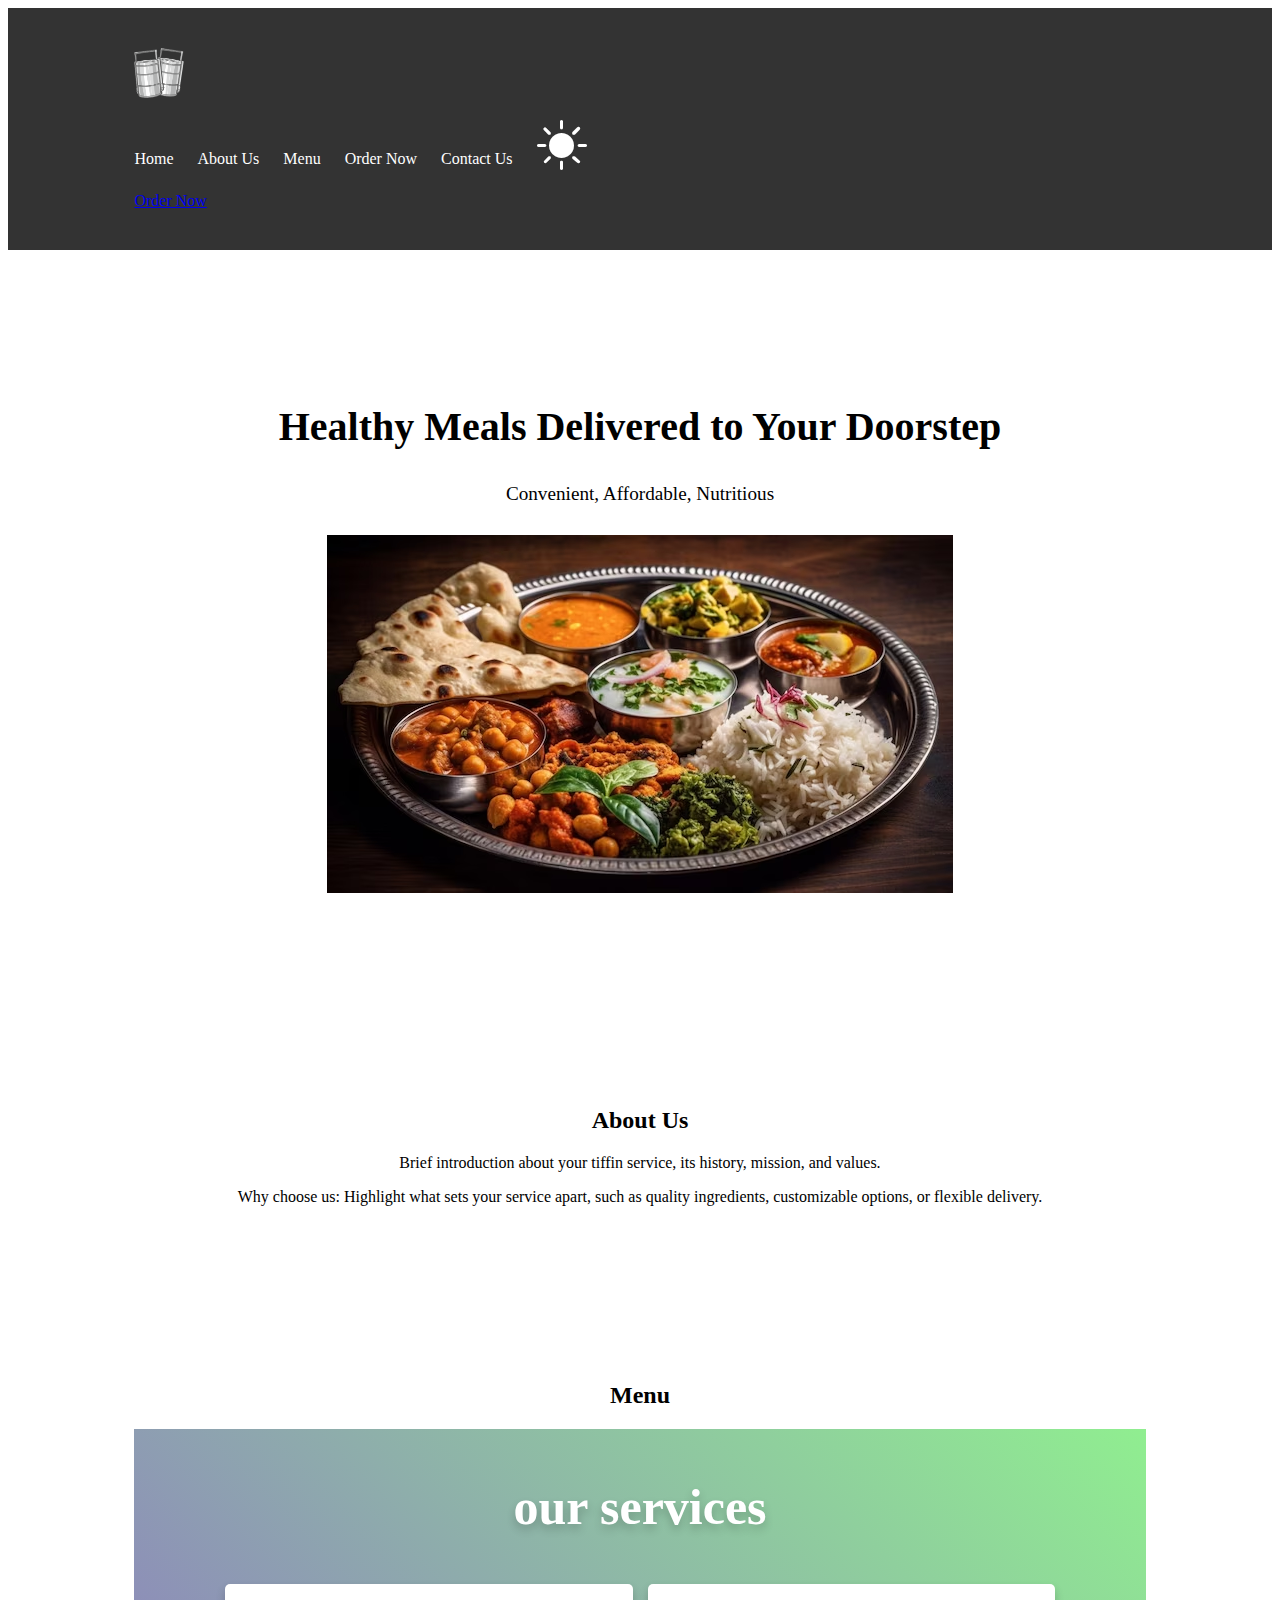
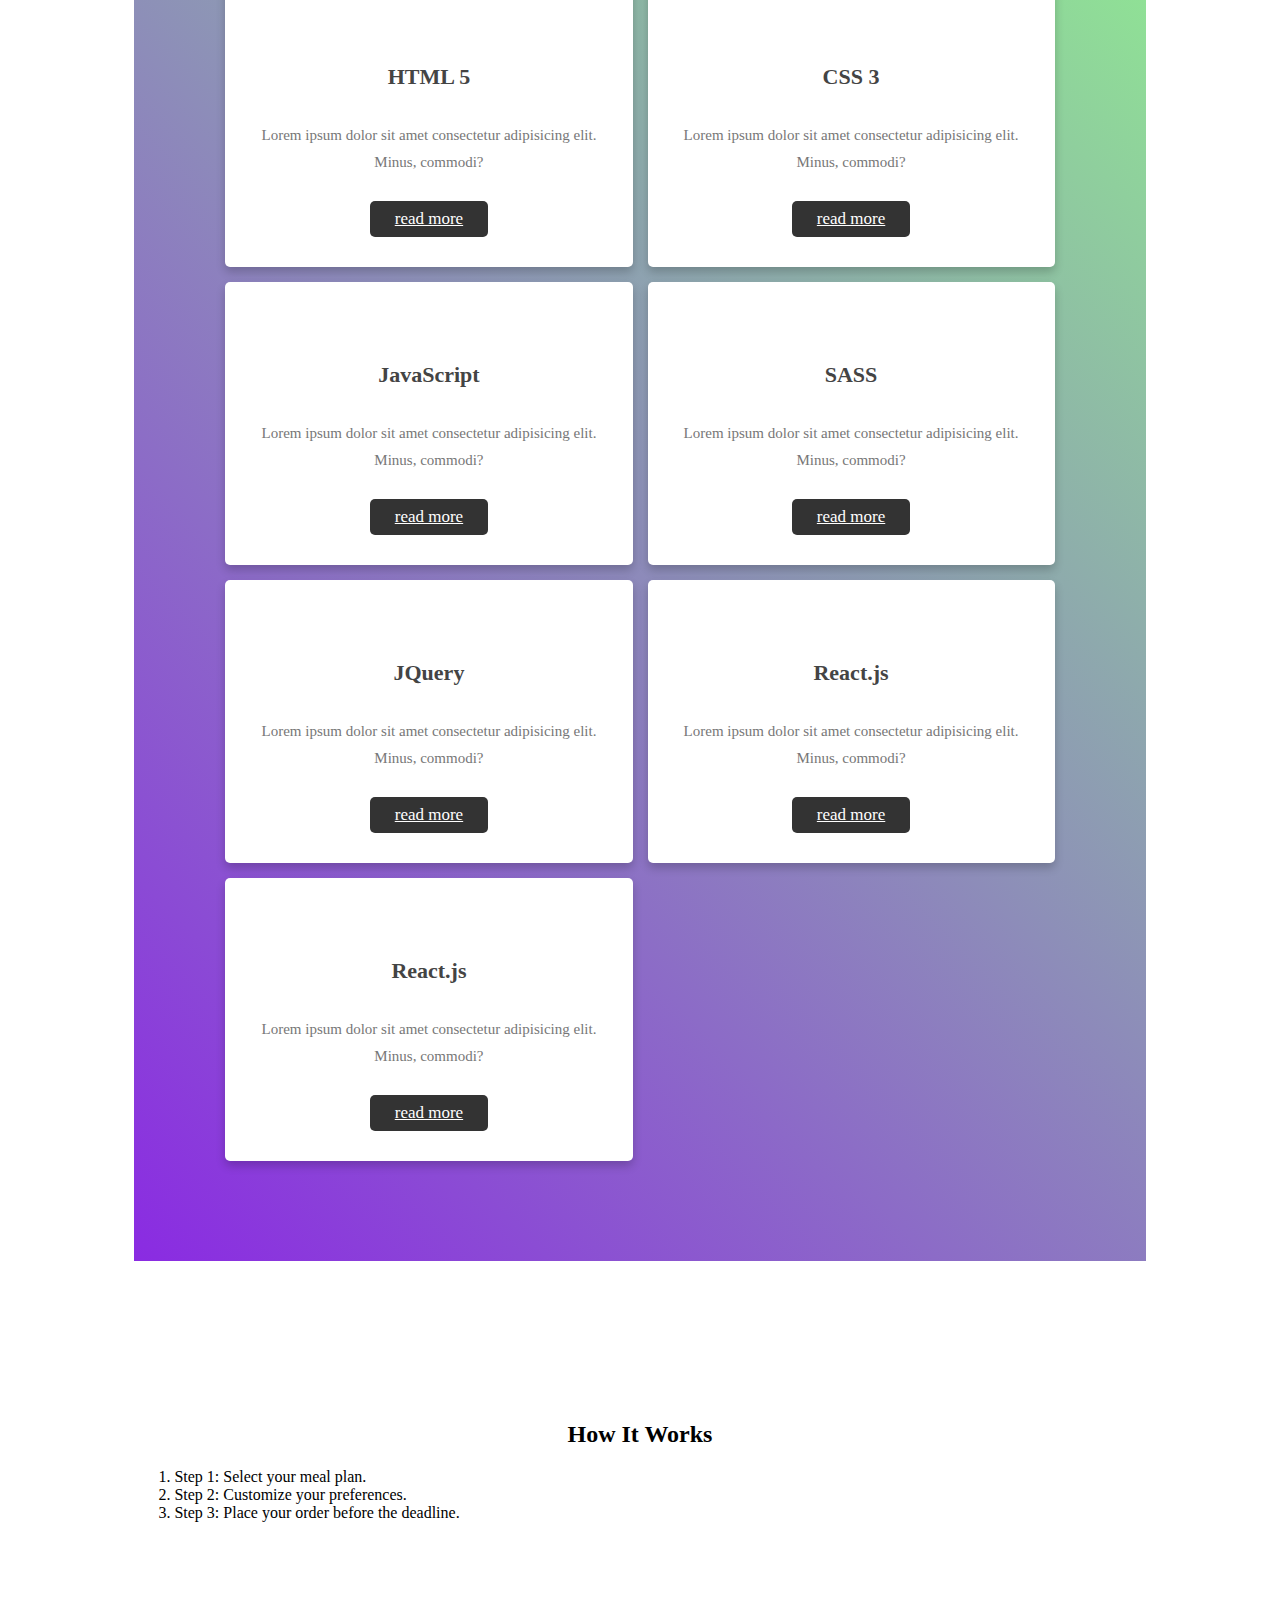
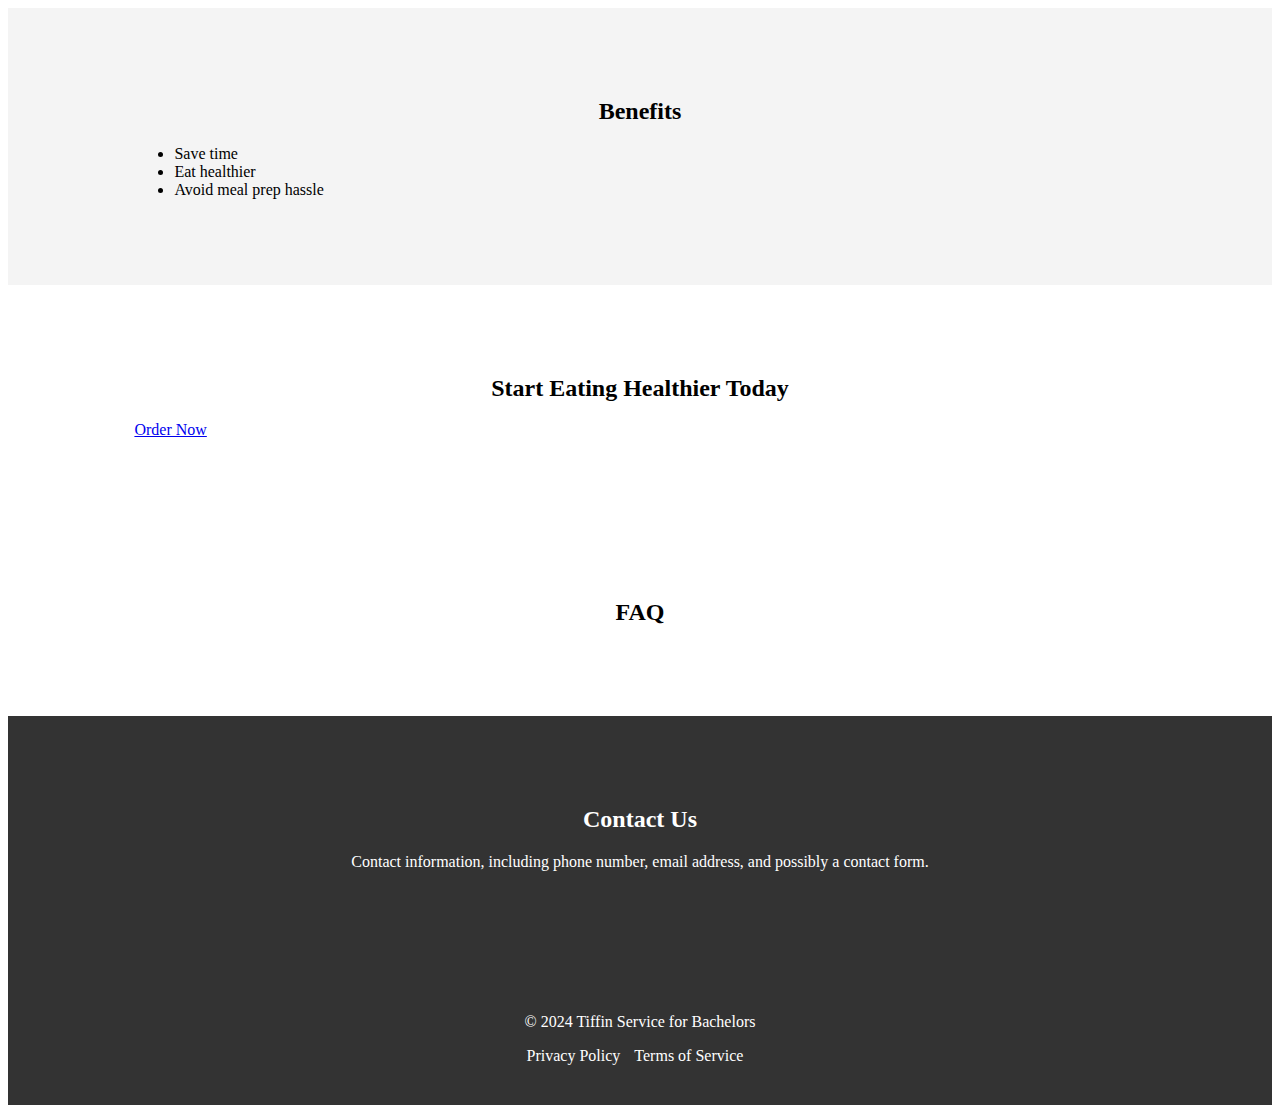
==== minorproject/index.html @ addd3e90 "Add files via upload" ====
<!DOCTYPE html>
<html lang="en">
<head>
    <meta charset="UTF-8">
    <meta name="viewport" content="width=device-width, initial-scale=1.0">
    <title>Tiffin Service for Bachelors</title>
    <link rel="stylesheet" href="style.css">
    <link rel="stylesheet" href="https://cdn.jsdelivr.net/npm/bootstrap-icons@1.3.0/font/bootstrap-icons.css" />
    <style>
        @import url('https://fonts.googleapis.com/css2?family=Loved+by+the+King&display=swap')
        </style>

</head>
<body>
    <header>
        <div class="container">
            <img src="tifin(2).png" alt="Tiffin Service Logo">
            <nav>
                <ul>
                    <li><a href="#">Home</a></li>
                    <li><a href="#">About Us</a></li>
                    <li><a href="#">Menu</a></li>
                    <li><a href="#">Order Now</a></li>
                    <li><a href="#">Contact Us</a></li>
                    <i class="bi bi-brightness-high-fill" id="toggleDark"></i>
                </ul>
               
            </nav>
            <a href="#" class="btn">Order Now</a>
        </div>
    </header>
    <section class="hero">
        <div class="container">
            <h2>Healthy Meals Delivered to Your Doorstep</h2>
            <p>Convenient, Affordable, Nutritious</p>
            <img src="gourmet-bowl-with-healthy-rice-meat-vegetables-generated-by-ai_188544-14076.avif" alt=""style="Background">
            <!-- Background image or video goes here -->
        </div>
    </section>
    <section class="about">
        <div class="container">
            <h2>About Us</h2>
            <p>Brief introduction about your tiffin service, its history, mission, and values.</p>
            <p>Why choose us: Highlight what sets your service apart, such as quality ingredients, customizable options, or flexible delivery.</p>
            <!-- Testimonials go here -->
        </div>
    </section>
    <section class="menu">
        <div class="container">
            <h2>Menu</h2>
            
                   
<div class="container1">

    <h1 class="heading">our services</h1>

    <div class="box-container">

        <div class="box">
            <img src="image/icon-1.png" alt="">
            <h3>HTML 5</h3>
            <p>Lorem ipsum dolor sit amet consectetur adipisicing elit. Minus, commodi?</p>
            <a href="#" class="btn">read more</a>
        </div>

        <div class="box">
            <img src="image/icon-2.png" alt="">
            <h3>CSS 3</h3>
            <p>Lorem ipsum dolor sit amet consectetur adipisicing elit. Minus, commodi?</p>
            <a href="#" class="btn">read more</a>
        </div>

        <div class="box">
            <img src="image/icon-3.png" alt="">
            <h3>JavaScript</h3>
            <p>Lorem ipsum dolor sit amet consectetur adipisicing elit. Minus, commodi?</p>
            <a href="#" class="btn">read more</a>
        </div>

        <div class="box">
            <img src="image/icon-4.png" alt="">
            <h3>SASS</h3>
            <p>Lorem ipsum dolor sit amet consectetur adipisicing elit. Minus, commodi?</p>
            <a href="#" class="btn">read more</a>
        </div>

        <div class="box">
            <img src="image/icon-5.png" alt="">
            <h3>JQuery</h3>
            <p>Lorem ipsum dolor sit amet consectetur adipisicing elit. Minus, commodi?</p>
            <a href="#" class="btn">read more</a>
        </div>

        <div class="box">
            <img src="image/icon-6.png" alt="">
            <h3>React.js</h3>
            <p>Lorem ipsum dolor sit amet consectetur adipisicing elit. Minus, commodi?</p>
            <a href="#" class="btn">read more</a>
        </div>
        <div class="box">
            <img src="image/icon-6.png" alt="">
            <h3>React.js</h3>
            <p>Lorem ipsum dolor sit amet consectetur adipisicing elit. Minus, commodi?</p>
            <a href="#" class="btn">read more</a>
        </div>

    </div>

</div>
        </div>
    </section>
    <section class="how-it-works">
        <div class="container">
            <h2>How It Works</h2>
            <ol>
                <li>Step 1: Select your meal plan.</li>
                <li>Step 2: Customize your preferences.</li>
                <li>Step 3: Place your order before the deadline.</li>
                <!-- More steps go here -->
            </ol>
            <!-- Highlight key points such as ordering deadlines, delivery days, and customization options. -->
        </div>
    </section>
    <section class="benefits">
        <div class="container">
            <h2>Benefits</h2>
            <ul>
                <li>Save time</li>
                <li>Eat healthier</li>
                <li>Avoid meal prep hassle</li>
                <!-- More benefits go here -->
            </ul>
            <!-- Use icons or illustrations to visually represent each benefit -->
        </div>
    </section>
    <section class="cta">
        <div class="container">
            <h2>Start Eating Healthier Today</h2>
            <a href="#" class="btn">Order Now</a>
        </div>
    </section>
    <section class="faq">
        <div class="container">
            <h2>FAQ</h2>
            <!-- Address common questions and concerns -->
        </div>
    </section>
    <section class="contact">
        <div class="container">
            <h2>Contact Us</h2>
            <p>Contact information, including phone number, email address, and possibly a contact form.</p>
            <!-- Optionally, include a map showing your service area or location -->
        </div>
    </section>
    <footer>
        <div class="container">
            <p>&copy; 2024 Tiffin Service for Bachelors</p>
            <nav>
                <ul>
                    <li><a href="#">Privacy Policy</a></li>
                    <li><a href="#">Terms of Service</a></li>
                </ul>
            </nav>
            <!-- Social media links and newsletter signup form go here -->
        </div>
    </footer>
    <script src="script.js"></script>
</body>
</html>
---- minorproject/style.css ----
/* Global Styles */
@import url('https://fonts.googleapis.com/css2?family=Loved+by+the+King&display=swap')

    
body {
    font-family: "Loved by the King", cursive;
    font-weight: 400;
    font-style: normal;
    margin: 0;
    padding: 0;
}

   
      


.container {
    width: 80%;
    margin: 0 auto;
    padding: 20px 0;
}

/* Header Styles */
header {
    background-color: #333;
    color: #fff;
    padding: 20px 0;
}

header img {
    height: 50px; /* Adjust as needed */
}

nav ul {
    list-style-type: none;
    padding: 0;
}

nav ul li {
    display: inline;
    margin-right: 20px;
}

nav ul li a {
    color: #fff;
    text-decoration: none;
}
i{
    font-size: 50px;
    cursor: pointer;
   
    top: 50%;
    left: 50%;
    transform: translate(-50%, -50%);
}

/* Hero Section Styles */
.hero {
    background :linear-gradient(45deg, blueviolet, lightgreen);
    background-image: url('hero-image.jpg');
    background-size: cover;
  
    text-align: center;
    padding: 100px 0;
}

.hero h2 {
    font-size: 2.5em;
}

.hero p {
    font-size: 1.2em;
    margin-bottom: 30px;
}

/* About Section Styles */
.about {
   
    padding: 50px 0;
}

.about h2 {
    text-align: center;
}

.about p {
    text-align: center;
}

/* Menu Section Styles */
.menu {
    padding: 50px 0;
   
}
.container1{
    background:linear-gradient(45deg, blueviolet, lightgreen);
    padding:15px 9%;
    padding-bottom: 100px;
}

.container1 .heading{
    text-align: center;
    padding-bottom: 15px;
    color:#fff;
    text-shadow: 0 5px 10px rgba(0,0,0,.2);
    font-size: 50px;
}

.container1 .box-container{
    display: grid;
    grid-template-columns: repeat(auto-fit, minmax(270px, 1fr));
    gap:15px;
}

.container1 .box-container .box{
    box-shadow: 0 5px 10px rgba(0,0,0,.2);
    border-radius: 5px;
    background: #fff;
    text-align: center;
    padding:30px 20px;
}

.container1 .box-container .box img{
    height: 80px;
}

.container1 .box-container .box h3{
    color:#444;
    font-size: 22px;
    padding:10px 0;
}

.container1 .box-container .box p{
    color:#777;
    font-size: 15px;
    line-height: 1.8;
}

.container1 .box-container .box .btn{
    margin-top: 10px;
    display: inline-block;
    background:#333;
    color:#fff;
    font-size: 17px;
    border-radius: 5px;
    padding: 8px 25px;
}

.container1 .box-container .box .btn:hover{
    letter-spacing: 1px;
}

.container1 .box-container .box:hover{
    box-shadow: 0 10px 15px rgba(0,0,0,.3);
    transform: scale(1.03);
}

@media (max-width:768px){
    .container{
        padding:20px;
    }
}

.menu h2 {
    text-align: center;
}

/* How It Works Section Styles */
.how-it-works {
    padding: 50px 0;
}

.how-it-works h2 {
    text-align: center;
}

.how-it-works ol {
    text-align: left;
}

/* Benefits Section Styles */
.benefits {
    background-color: #f4f4f4;
    padding: 50px 0;
}

.benefits h2 {
    text-align: center;
}

.benefits ul {
    text-align: left;
}

/* CTA Section Styles */
.cta {
    padding: 50px 0;
}

.cta h2 {
    text-align: center;
}

/* FAQ Section Styles */
.faq {
    padding: 50px 0;
}

.faq h2 {
    text-align: center;
}

/* Contact Section Styles */
.contact {
    background-color: #333;
    color: #fff;
    padding: 50px 0;
}

.contact h2 {
    text-align: center;
}

.contact p {
    text-align: center;
}

/* Footer Styles */
footer {
    background-color: #333;
    color: #fff;
    text-align: center;
    padding: 20px 0;
}

footer nav ul {
    margin: 0;
}

footer nav ul li {
    display: inline;
    margin-right: 10px;
}

footer nav ul li a {
    color: #fff;
    text-decoration: none;
}
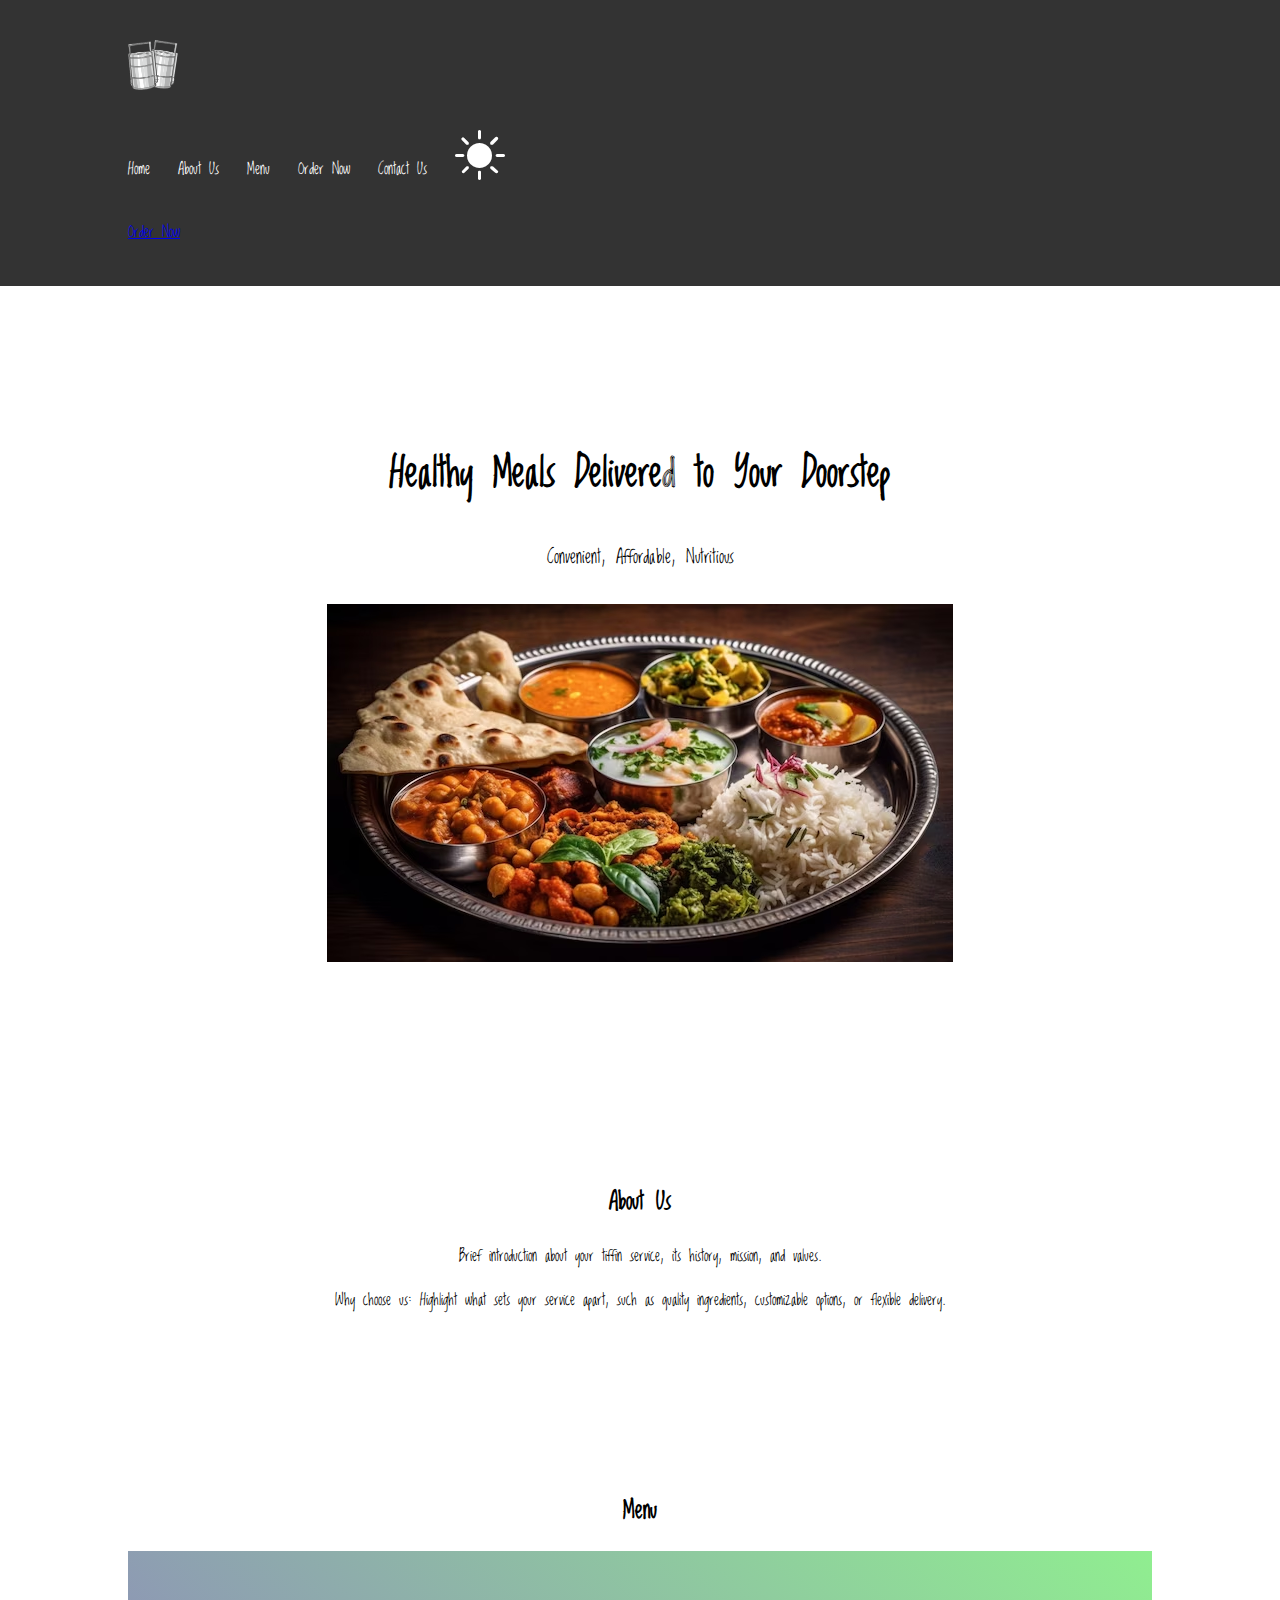
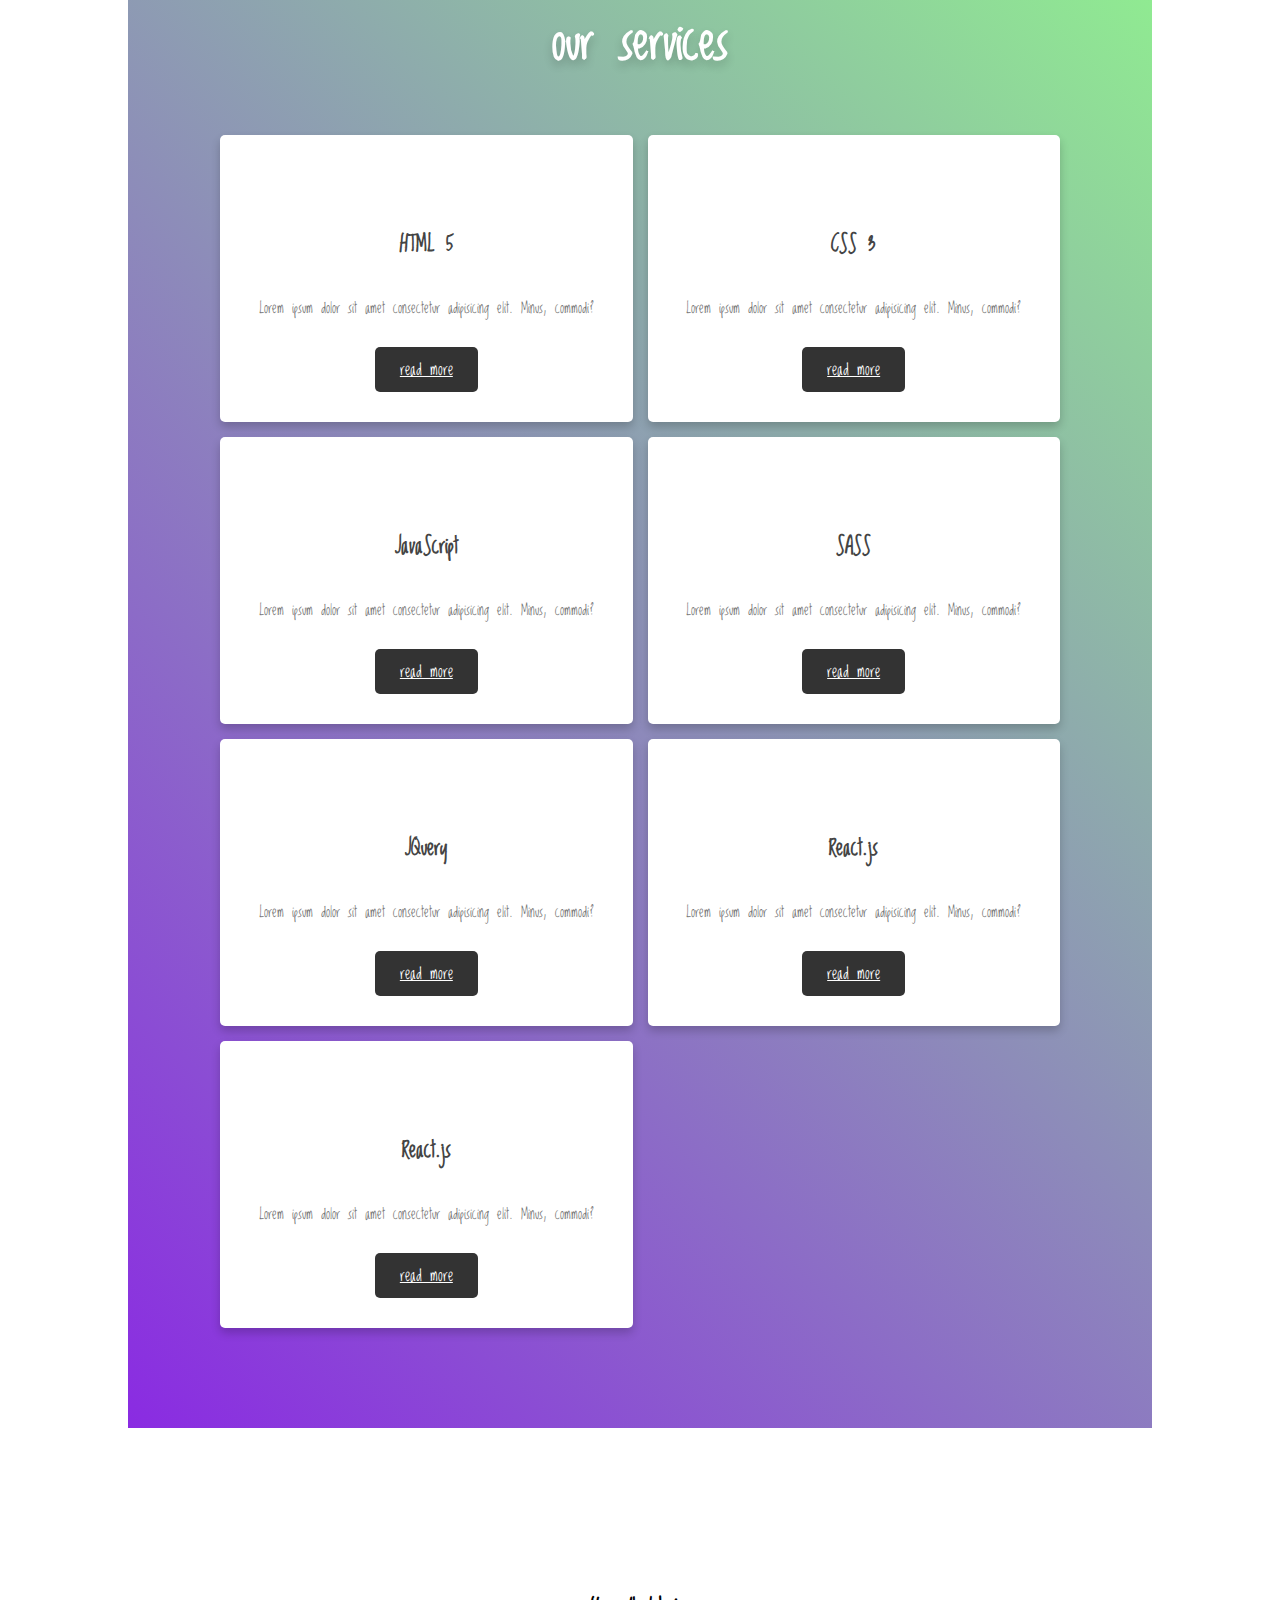
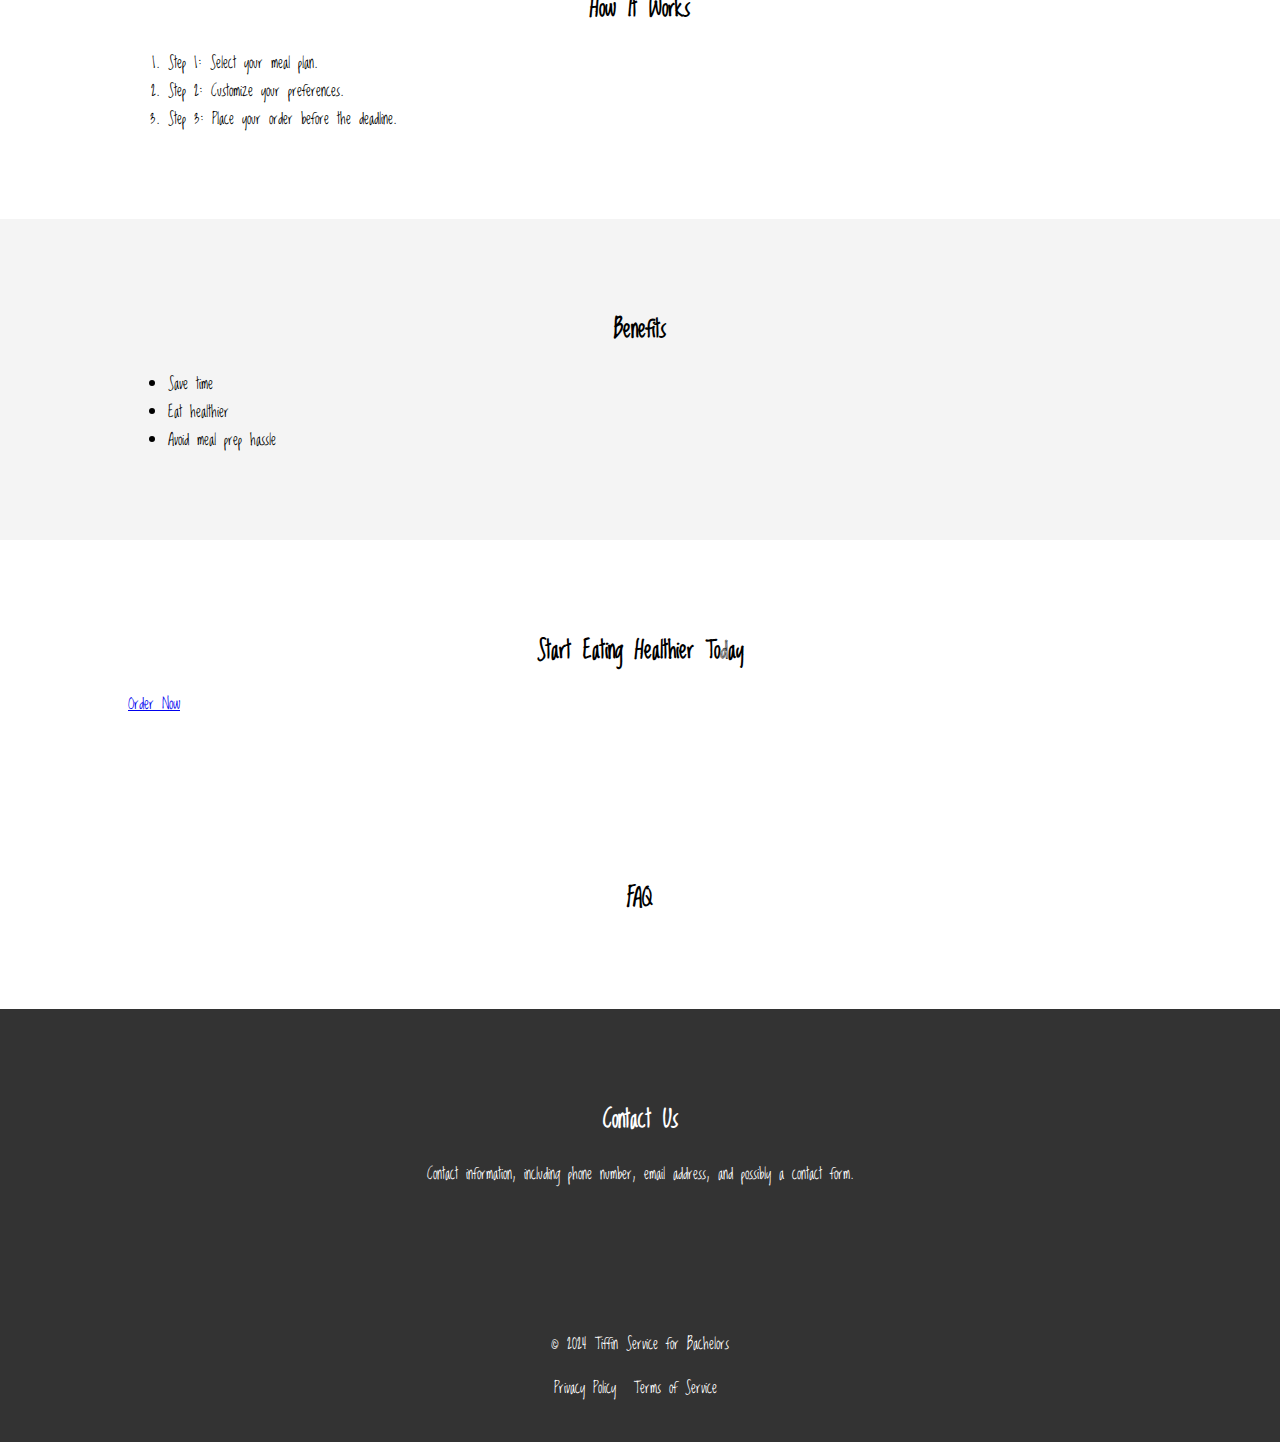
==== commit dcc3f43a: "Add files via upload" ====
--- a/minorproject/index.html
+++ b/minorproject/index.html
@@ -18,10 +18,10 @@
             <nav>
                 <ul>
                     <li><a href="#">Home</a></li>
-                    <li><a href="#">About Us</a></li>
-                    <li><a href="#">Menu</a></li>
+                    <li><a href="./about.html">About Us</a></li>
+                    <li><a href="./menu.html">Menu</a></li>
                     <li><a href="#">Order Now</a></li>
-                    <li><a href="#">Contact Us</a></li>
+                    <li><a href="./contactus.html">Contact Us</a></li>
                     <i class="bi bi-brightness-high-fill" id="toggleDark"></i>
                 </ul>
                
--- a/minorproject/style.css
+++ b/minorproject/style.css
@@ -1,7 +1,7 @@
-/* Global Styles */
-@import url('https://fonts.googleapis.com/css2?family=Loved+by+the+King&display=swap')
-
-    
+
+
+
+      
 body {
     font-family: "Loved by the King", cursive;
     font-weight: 400;
@@ -44,7 +44,9 @@
 nav ul li a {
     color: #fff;
     text-decoration: none;
-}
+}  
+
+
 i{
     font-size: 50px;
     cursor: pointer;
@@ -78,6 +80,7 @@
    
     padding: 50px 0;
 }
+
 
 .about h2 {
     text-align: center;
